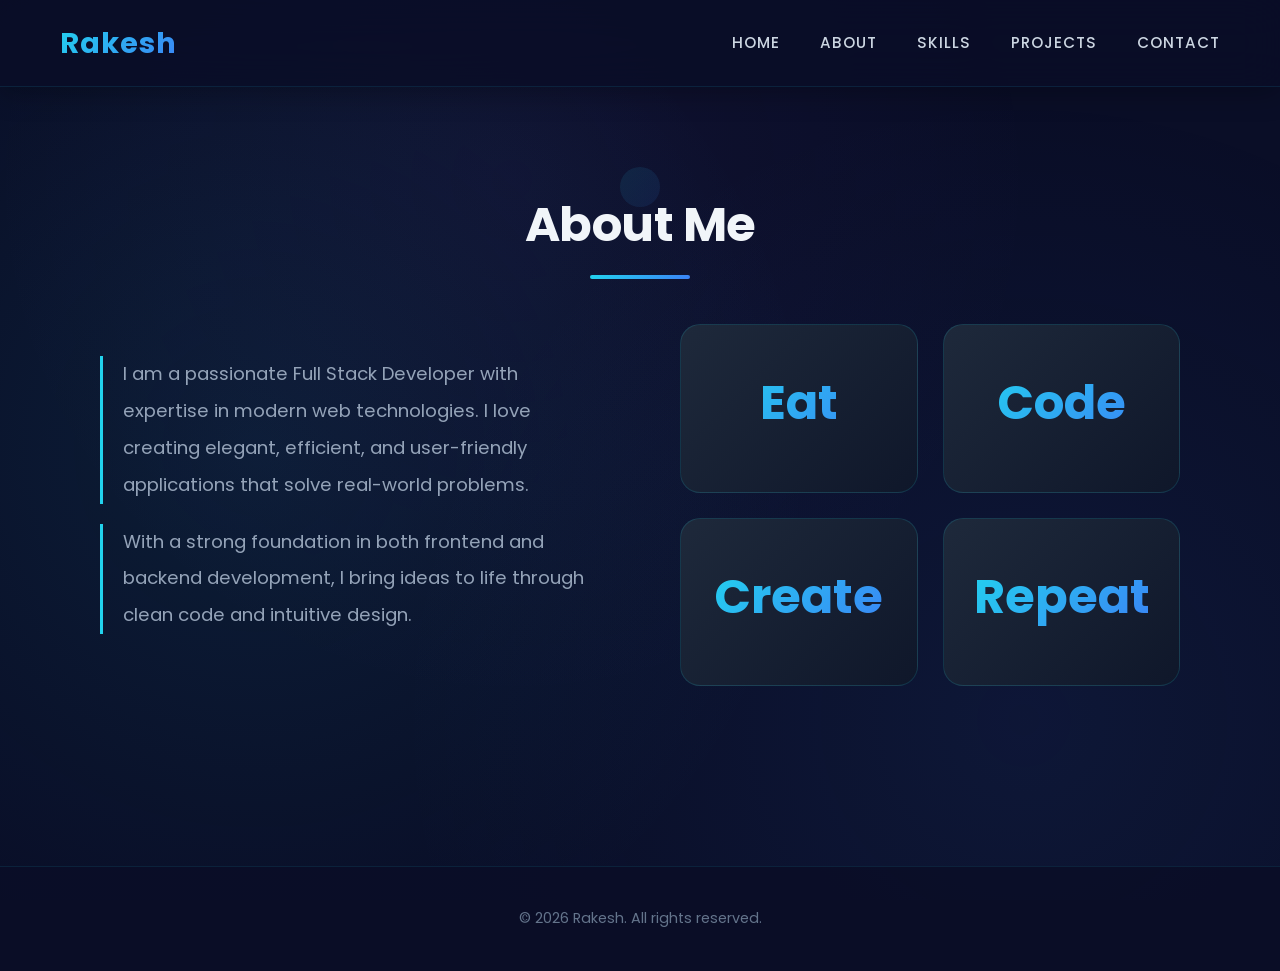
==== about.html @ a0b8a6a6 "chnages" ====
<!DOCTYPE html>
<html lang="en">
<head>
  <meta charset="UTF-8">
  <meta name="viewport" content="width=device-width, initial-scale=1.0">
  <title>About - Rakesh</title>
  <link rel="stylesheet" href="style.css">
  <link href="https://fonts.googleapis.com/css2?family=Poppins:wght@300;400;500;600;700&display=swap" rel="stylesheet">
</head>
<body>

<nav>
  <h2>Rakesh</h2>
  <ul>
    <li><a href="index.html">Home</a></li>
    <li><a href="about.html">About</a></li>
    <li><a href="skills.html">Skills</a></li>
    <li><a href="projects.html">Projects</a></li>
    <li><a href="contact.html">Contact</a></li>
  </ul>
</nav>

<section class="fade-in">
  <h2>About Me</h2>
  <div class="about-content">
    <div class="about-text">
      <p>I am a passionate Full Stack Developer with expertise in modern web technologies. I love creating elegant, efficient, and user-friendly applications that solve real-world problems.</p>
      <p>With a strong foundation in both frontend and backend development, I bring ideas to life through clean code and intuitive design.</p>
    </div>
    <div class="about-stats">
      <div class="stat-box">
        <h3>Eat</h3>
        <p></p>
      </div>
      <div class="stat-box">
        <h3>Code</h3>
      </div>
      <div class="stat-box">
        <h3>Create</h3>
        <p></p>
      </div>
      <div class="stat-box">
        <h3>Repeat</h3>
        <p></p>
      </div>
    </div>
  </div>
</section>

<footer>
  <p>&copy; 2026 Rakesh. All rights reserved.</p>
</footer>

<script src="script.js"></script>
</body>
</html>
---- style.css ----
* {
  margin: 0;
  padding: 0;
  box-sizing: border-box;
}

body {
  font-family: 'Poppins', sans-serif;
  background: #0a0e27;
  color: #e2e8f0;
  line-height: 1.6;
  overflow-x: hidden;
}

/* Animated Background */
body::before {
  content: '';
  position: fixed;
  top: 0;
  left: 0;
  width: 100%;
  height: 100%;
  background: 
    radial-gradient(circle at 20% 50%, rgba(34, 211, 238, 0.08) 0%, transparent 50%),
    radial-gradient(circle at 80% 80%, rgba(59, 130, 246, 0.08) 0%, transparent 50%),
    radial-gradient(circle at 40% 20%, rgba(139, 92, 246, 0.05) 0%, transparent 50%);
  pointer-events: none;
  z-index: -1;
}

/* Navbar */
nav {
  display: flex;
  justify-content: space-between;
  align-items: center;
  padding: 20px 60px;
  background: rgba(10, 14, 39, 0.85);
  backdrop-filter: blur(20px);
  position: sticky;
  top: 0;
  z-index: 1000;
  box-shadow: 0 4px 30px rgba(0, 0, 0, 0.3);
  border-bottom: 1px solid rgba(34, 211, 238, 0.1);
}

nav h2 {
  font-size: 1.8rem;
  background: linear-gradient(135deg, #22d3ee, #3b82f6, #8b5cf6);
  -webkit-background-clip: text;
  -webkit-text-fill-color: transparent;
  background-clip: text;
  font-weight: 700;
  letter-spacing: 1px;
  animation: gradient-shift 3s ease infinite;
  background-size: 200% 200%;
}

@keyframes gradient-shift {
  0%, 100% { background-position: 0% 50%; }
  50% { background-position: 100% 50%; }
}

nav ul {
  display: flex;
  gap: 40px;
  list-style: none;
}

nav a {
  color: #cbd5e1;
  text-decoration: none;
  font-weight: 500;
  transition: all 0.3s ease;
  position: relative;
  padding: 8px 0;
  font-size: 0.95rem;
  text-transform: uppercase;
  letter-spacing: 1px;
}

nav a::after {
  content: '';
  position: absolute;
  bottom: 0;
  left: 50%;
  width: 0;
  height: 2px;
  background: linear-gradient(135deg, #22d3ee, #3b82f6);
  transition: all 0.3s ease;
  transform: translateX(-50%);
}

nav a:hover {
  color: #22d3ee;
}

nav a:hover::after {
  width: 100%;
}

/* Home Section */
.home {
  text-align: center;
  padding: 150px 20px 100px;
  min-height: 100vh;
  display: flex;
  flex-direction: column;
  justify-content: center;
  align-items: center;
  position: relative;
}

.home::before {
  content: '';
  position: absolute;
  top: 50%;
  left: 50%;
  transform: translate(-50%, -50%);
  width: 600px;
  height: 600px;
  background: radial-gradient(circle, rgba(34, 211, 238, 0.1) 0%, transparent 70%);
  pointer-events: none;
  animation: pulse 4s ease-in-out infinite;
}

@keyframes pulse {
  0%, 100% { transform: translate(-50%, -50%) scale(1); opacity: 0.5; }
  50% { transform: translate(-50%, -50%) scale(1.2); opacity: 0.8; }
}

.home h1 {
  font-size: 4.5rem;
  color: #f1f5f9;
  margin-bottom: 20px;
  animation: fadeInDown 1s ease;
  font-weight: 700;
  letter-spacing: -1px;
}

.home h1 span {
  background: linear-gradient(135deg, #22d3ee, #3b82f6, #8b5cf6);
  -webkit-background-clip: text;
  -webkit-text-fill-color: transparent;
  background-clip: text;
  background-size: 200% 200%;
  animation: gradient-shift 3s ease infinite;
}

.home p {
  font-size: 1.6rem;
  color: #94a3b8;
  margin-bottom: 50px;
  animation: fadeInUp 1s ease 0.3s both;
  font-weight: 300;
}

/* Buttons */
button, .btn {
  padding: 16px 40px;
  border: none;
  background: linear-gradient(135deg, #22d3ee, #3b82f6);
  color: white;
  font-size: 1rem;
  font-weight: 600;
  border-radius: 50px;
  cursor: pointer;
  transition: all 0.4s ease;
  box-shadow: 0 4px 20px rgba(34, 211, 238, 0.3);
  animation: fadeInUp 1s ease 0.6s both;
  text-transform: uppercase;
  letter-spacing: 1px;
  position: relative;
  overflow: hidden;
}

button::before, .btn::before {
  content: '';
  position: absolute;
  top: 0;
  left: -100%;
  width: 100%;
  height: 100%;
  background: linear-gradient(135deg, transparent, rgba(255, 255, 255, 0.2), transparent);
  transition: left 0.5s ease;
}

button:hover::before, .btn:hover::before {
  left: 100%;
}

button:hover, .btn:hover {
  transform: translateY(-5px);
  box-shadow: 0 8px 30px rgba(34, 211, 238, 0.5);
  background: linear-gradient(135deg, #3b82f6, #22d3ee);
}

/* Section Styling */
section {
  padding: 100px 60px;
  max-width: 1200px;
  margin: 0 auto;
  position: relative;
}

section h2 {
  font-size: 3rem;
  color: #f1f5f9;
  margin-bottom: 50px;
  text-align: center;
  position: relative;
  font-weight: 700;
  letter-spacing: -0.5px;
}

section h2::before {
  content: '';
  position: absolute;
  top: -20px;
  left: 50%;
  transform: translateX(-50%);
  width: 40px;
  height: 40px;
  background: linear-gradient(135deg, #22d3ee, #3b82f6);
  border-radius: 50%;
  opacity: 0.1;
}

section h2::after {
  content: '';
  position: absolute;
  bottom: -15px;
  left: 50%;
  transform: translateX(-50%);
  width: 100px;
  height: 4px;
  background: linear-gradient(135deg, #22d3ee, #3b82f6);
  border-radius: 2px;
}

/* About Section */
.about-content {
  display: grid;
  grid-template-columns: 1fr 1fr;
  gap: 80px;
  align-items: center;
  margin-top: 60px;
}

.about-text {
  font-size: 1.15rem;
  color: #94a3b8;
  line-height: 2;
}

.about-text p {
  margin-bottom: 20px;
  padding-left: 20px;
  border-left: 3px solid #22d3ee;
}

.about-stats {
  display: grid;
  grid-template-columns: repeat(2, 1fr);
  gap: 25px;
}

.stat-box {
  background: linear-gradient(135deg, #1e293b, #0f172a);
  padding: 40px 30px;
  border-radius: 20px;
  text-align: center;
  border: 1px solid rgba(34, 211, 238, 0.15);
  transition: all 0.4s ease;
  position: relative;
  overflow: hidden;
}

.stat-box::before {
  content: '';
  position: absolute;
  top: 0;
  left: 0;
  width: 100%;
  height: 100%;
  background: linear-gradient(135deg, rgba(34, 211, 238, 0.1), transparent);
  opacity: 0;
  transition: opacity 0.4s ease;
}

.stat-box:hover::before {
  opacity: 1;
}

.stat-box:hover {
  border-color: rgba(34, 211, 238, 0.4);
  transform: translateY(-8px);
  box-shadow: 0 15px 40px rgba(34, 211, 238, 0.2);
}

.stat-box h3 {
  font-size: 3rem;
  background: linear-gradient(135deg, #22d3ee, #3b82f6);
  -webkit-background-clip: text;
  -webkit-text-fill-color: transparent;
  background-clip: text;
  margin-bottom: 10px;
  font-weight: 700;
}

.stat-box p {
  color: #94a3b8;
  font-weight: 500;
  text-transform: uppercase;
  letter-spacing: 1px;
  font-size: 0.85rem;
}

/* Skills Section */
.skills {
  display: flex;
  flex-wrap: wrap;
  gap: 20px;
  justify-content: center;
  margin-top: 60px;
}

.skills span {
  background: linear-gradient(135deg, #1e293b, #334155);
  padding: 14px 32px;
  border-radius: 50px;
  font-weight: 500;
  font-size: 0.95rem;
  border: 2px solid rgba(34, 211, 238, 0.2);
  transition: all 0.4s ease;
  color: #e2e8f0;
  position: relative;
  overflow: hidden;
}

.skills span::before {
  content: '';
  position: absolute;
  top: 50%;
  left: 50%;
  width: 0;
  height: 0;
  background: rgba(34, 211, 238, 0.1);
  border-radius: 50%;
  transform: translate(-50%, -50%);
  transition: all 0.4s ease;
}

.skills span:hover::before {
  width: 100%;
  height: 100%;
}

.skills span:hover {
  background: linear-gradient(135deg, #22d3ee, #3b82f6);
  color: #0a0e27;
  transform: translateY(-5px) scale(1.05);
  box-shadow: 0 8px 25px rgba(34, 211, 238, 0.4);
  border-color: transparent;
}

/* Projects Section */
.projects-grid {
  display: grid;
  grid-template-columns: repeat(auto-fit, minmax(350px, 1fr));
  gap: 40px;
  margin-top: 60px;
}

.card {
  background: linear-gradient(135deg, #1e293b, #0f172a);
  padding: 40px;
  border-radius: 25px;
  border: 1px solid rgba(34, 211, 238, 0.1);
  transition: all 0.5s ease;
  position: relative;
  overflow: hidden;
}

.card::before {
  content: '';
  position: absolute;
  top: 0;
  left: 0;
  width: 100%;
  height: 5px;
  background: linear-gradient(135deg, #22d3ee, #3b82f6, #8b5cf6);
  transform: scaleX(0);
  transition: transform 0.5s ease;
  transform-origin: left;
}

.card::after {
  content: '';
  position: absolute;
  top: -50%;
  right: -50%;
  width: 200%;
  height: 200%;
  background: radial-gradient(circle, rgba(34, 211, 238, 0.05) 0%, transparent 70%);
  opacity: 0;
  transition: opacity 0.5s ease;
}

.card:hover::after {
  opacity: 1;
}

.card:hover {
  transform: translateY(-15px);
  border-color: rgba(34, 211, 238, 0.3);
  box-shadow: 0 20px 60px rgba(0, 0, 0, 0.5);
}

.card:hover::before {
  transform: scaleX(1);
}

.card h3 {
  font-size: 1.6rem;
  color: #f1f5f9;
  margin-bottom: 20px;
  font-weight: 600;
}

.card p {
  color: #94a3b8;
  line-height: 1.8;
  margin-bottom: 25px;
}

.card .btn {
  padding: 12px 28px;
  font-size: 0.85rem;
}

/* Contact Section */
.contact-container {
  display: grid;
  grid-template-columns: 1fr 1.2fr;
  gap: 80px;
  margin-top: 60px;
}

.contact-info {
  padding: 40px;
  background: linear-gradient(135deg, #1e293b, #0f172a);
  border-radius: 25px;
  border: 1px solid rgba(34, 211, 238, 0.1);
}

.contact-info h3 {
  background: linear-gradient(135deg, #22d3ee, #3b82f6);
  -webkit-background-clip: text;
  -webkit-text-fill-color: transparent;
  background-clip: text;
  margin-bottom: 30px;
  font-size: 1.8rem;
}

.contact-info p {
  color: #94a3b8;
  margin-bottom: 20px;
  font-size: 1.05rem;
  display: flex;
  align-items: center;
  gap: 15px;
  padding: 10px 0;
  border-bottom: 1px solid rgba(34, 211, 238, 0.1);
}

form {
  background: linear-gradient(135deg, #1e293b, #0f172a);
  padding: 50px;
  border-radius: 25px;
  border: 1px solid rgba(34, 211, 238, 0.1);
  box-shadow: 0 10px 40px rgba(0, 0, 0, 0.3);
}

input, textarea {
  width: 100%;
  padding: 18px 24px;
  margin-bottom: 25px;
  background: #0a0e27;
  border: 2px solid #334155;
  border-radius: 15px;
  color: #e2e8f0;
  font-family: 'Poppins', sans-serif;
  font-size: 1rem;
  transition: all 0.3s ease;
}

input:focus, textarea:focus {
  outline: none;
  border-color: #22d3ee;
  box-shadow: 0 0 20px rgba(34, 211, 238, 0.2);
  background: #0f172a;
}

textarea {
  min-height: 180px;
  resize: vertical;
}

form button {
  width: 100%;
  padding: 18px;
}

/* Footer */
footer {
  text-align: center;
  padding: 40px;
  background: rgba(10, 14, 39, 0.9);
  color: #64748b;
  margin-top: 80px;
  border-top: 1px solid rgba(34, 211, 238, 0.1);
  font-size: 0.9rem;
}

/* Animations */
@keyframes fadeInDown {
  from {
    opacity: 0;
    transform: translateY(-40px);
  }
  to {
    opacity: 1;
    transform: translateY(0);
  }
}

@keyframes fadeInUp {
  from {
    opacity: 0;
    transform: translateY(40px);
  }
  to {
    opacity: 1;
    transform: translateY(0);
  }
}

/* Scroll Animations */
.fade-in {
  opacity: 0;
  transform: translateY(30px);
  transition: all 0.8s ease;
}

.fade-in.visible {
  opacity: 1;
  transform: translateY(0);
}

/* Responsive */
@media (max-width: 768px) {
  nav {
    padding: 15px 30px;
    flex-direction: column;
    gap: 20px;
  }
  
  nav ul {
    gap: 20px;
    flex-wrap: wrap;
    justify-content: center;
  }
  
  .home h1 {
    font-size: 2.8rem;
  }
  
  .home p {
    font-size: 1.2rem;
  }
  
  section {
    padding: 80px 30px;
  }
  
  section h2 {
    font-size: 2.2rem;
  }
  
  .about-content,
  .contact-container {
    grid-template-columns: 1fr;
    gap: 50px;
  }
  
  .projects-grid {
    grid-template-columns: 1fr;
  }
  
  .about-stats {
    grid-template-columns: repeat(2, 1fr);
  }
}
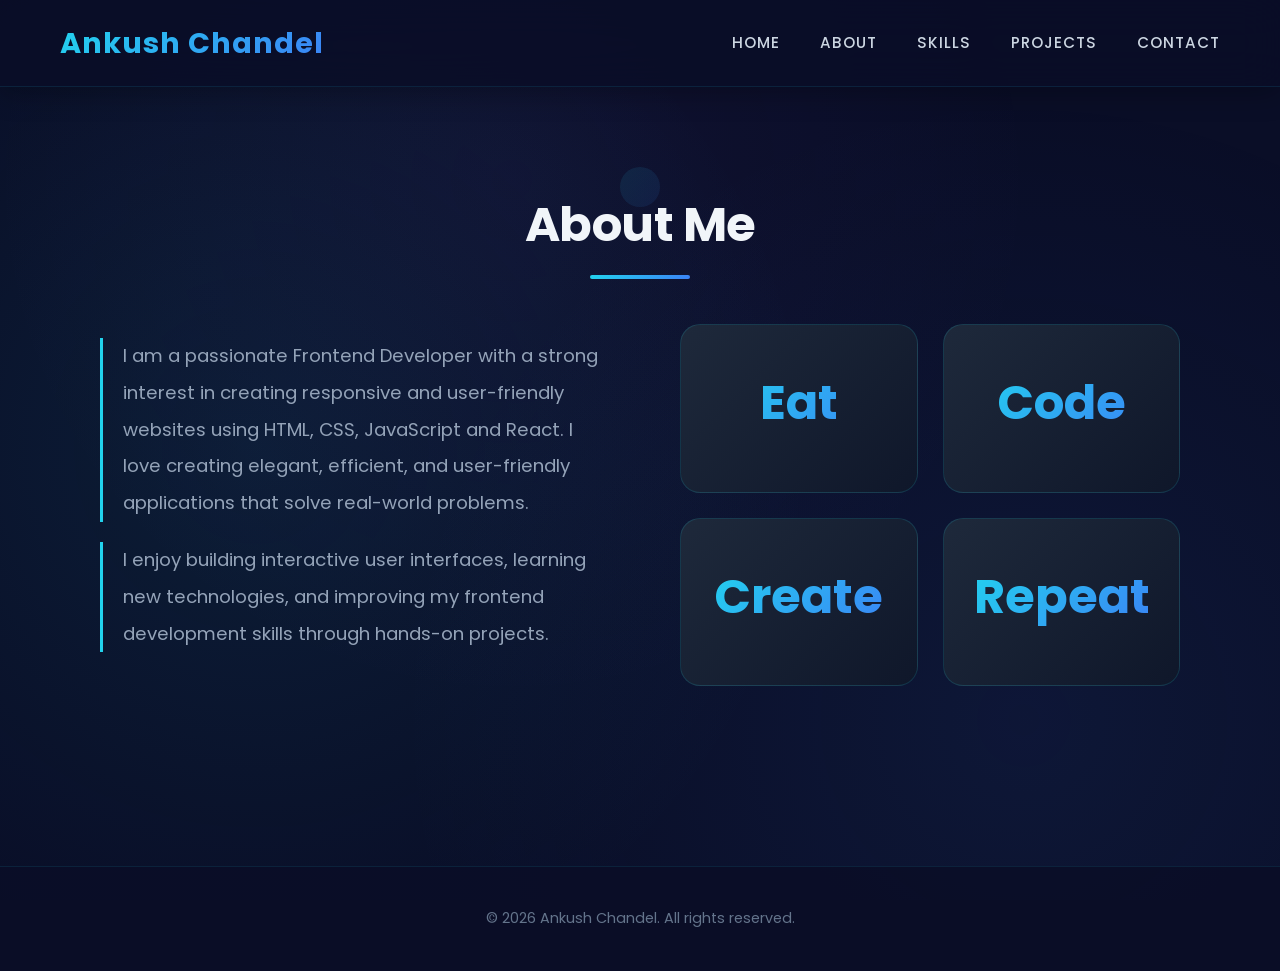
==== commit eb5ab210: "Portfolio website" ====
--- a/about.html
+++ b/about.html
@@ -1,56 +1,65 @@
 <!DOCTYPE html>
 <html lang="en">
+
 <head>
   <meta charset="UTF-8">
   <meta name="viewport" content="width=device-width, initial-scale=1.0">
-  <title>About - Rakesh</title>
+  <title>About - Ankush Chandel</title>
   <link rel="stylesheet" href="style.css">
   <link href="https://fonts.googleapis.com/css2?family=Poppins:wght@300;400;500;600;700&display=swap" rel="stylesheet">
 </head>
+
 <body>
 
-<nav>
-  <h2>Rakesh</h2>
-  <ul>
-    <li><a href="index.html">Home</a></li>
-    <li><a href="about.html">About</a></li>
-    <li><a href="skills.html">Skills</a></li>
-    <li><a href="projects.html">Projects</a></li>
-    <li><a href="contact.html">Contact</a></li>
-  </ul>
-</nav>
+  <nav>
+    <h2>Ankush Chandel</h2>
+    <ul>
+      <li><a href="index.html">Home</a></li>
+      <li><a href="about.html">About</a></li>
+      <li><a href="skills.html">Skills</a></li>
+      <li><a href="projects.html">Projects</a></li>
+      <li><a href="contact.html">Contact</a></li>
+    </ul>
+  </nav>
 
-<section class="fade-in">
+ <section class="fade-in">
   <h2>About Me</h2>
+
   <div class="about-content">
     <div class="about-text">
-      <p>I am a passionate Full Stack Developer with expertise in modern web technologies. I love creating elegant, efficient, and user-friendly applications that solve real-world problems.</p>
-      <p>With a strong foundation in both frontend and backend development, I bring ideas to life through clean code and intuitive design.</p>
+      <p>
+        I am a passionate Frontend Developer with a strong interest in creating responsive and user-friendly websites using HTML, CSS, JavaScript and React. I love creating elegant, efficient, and user-friendly applications that solve real-world problems.
+      </p>
+
+      <p>
+        I enjoy building interactive user interfaces, learning new technologies, and improving my frontend development skills through hands-on projects.
+      </p>
     </div>
+
     <div class="about-stats">
       <div class="stat-box">
         <h3>Eat</h3>
-        <p></p>
       </div>
+
       <div class="stat-box">
         <h3>Code</h3>
       </div>
+
       <div class="stat-box">
         <h3>Create</h3>
-        <p></p>
       </div>
+
       <div class="stat-box">
         <h3>Repeat</h3>
-        <p></p>
       </div>
     </div>
   </div>
 </section>
+  <footer>
+    <p>&copy; 2026 Ankush Chandel. All rights reserved.</p>
+  </footer>
 
-<footer>
-  <p>&copy; 2026 Rakesh. All rights reserved.</p>
-</footer>
+  <script src="script.js"></script>
+</body>
 
-<script src="script.js"></script>
-</body>
-</html>
+</html>
